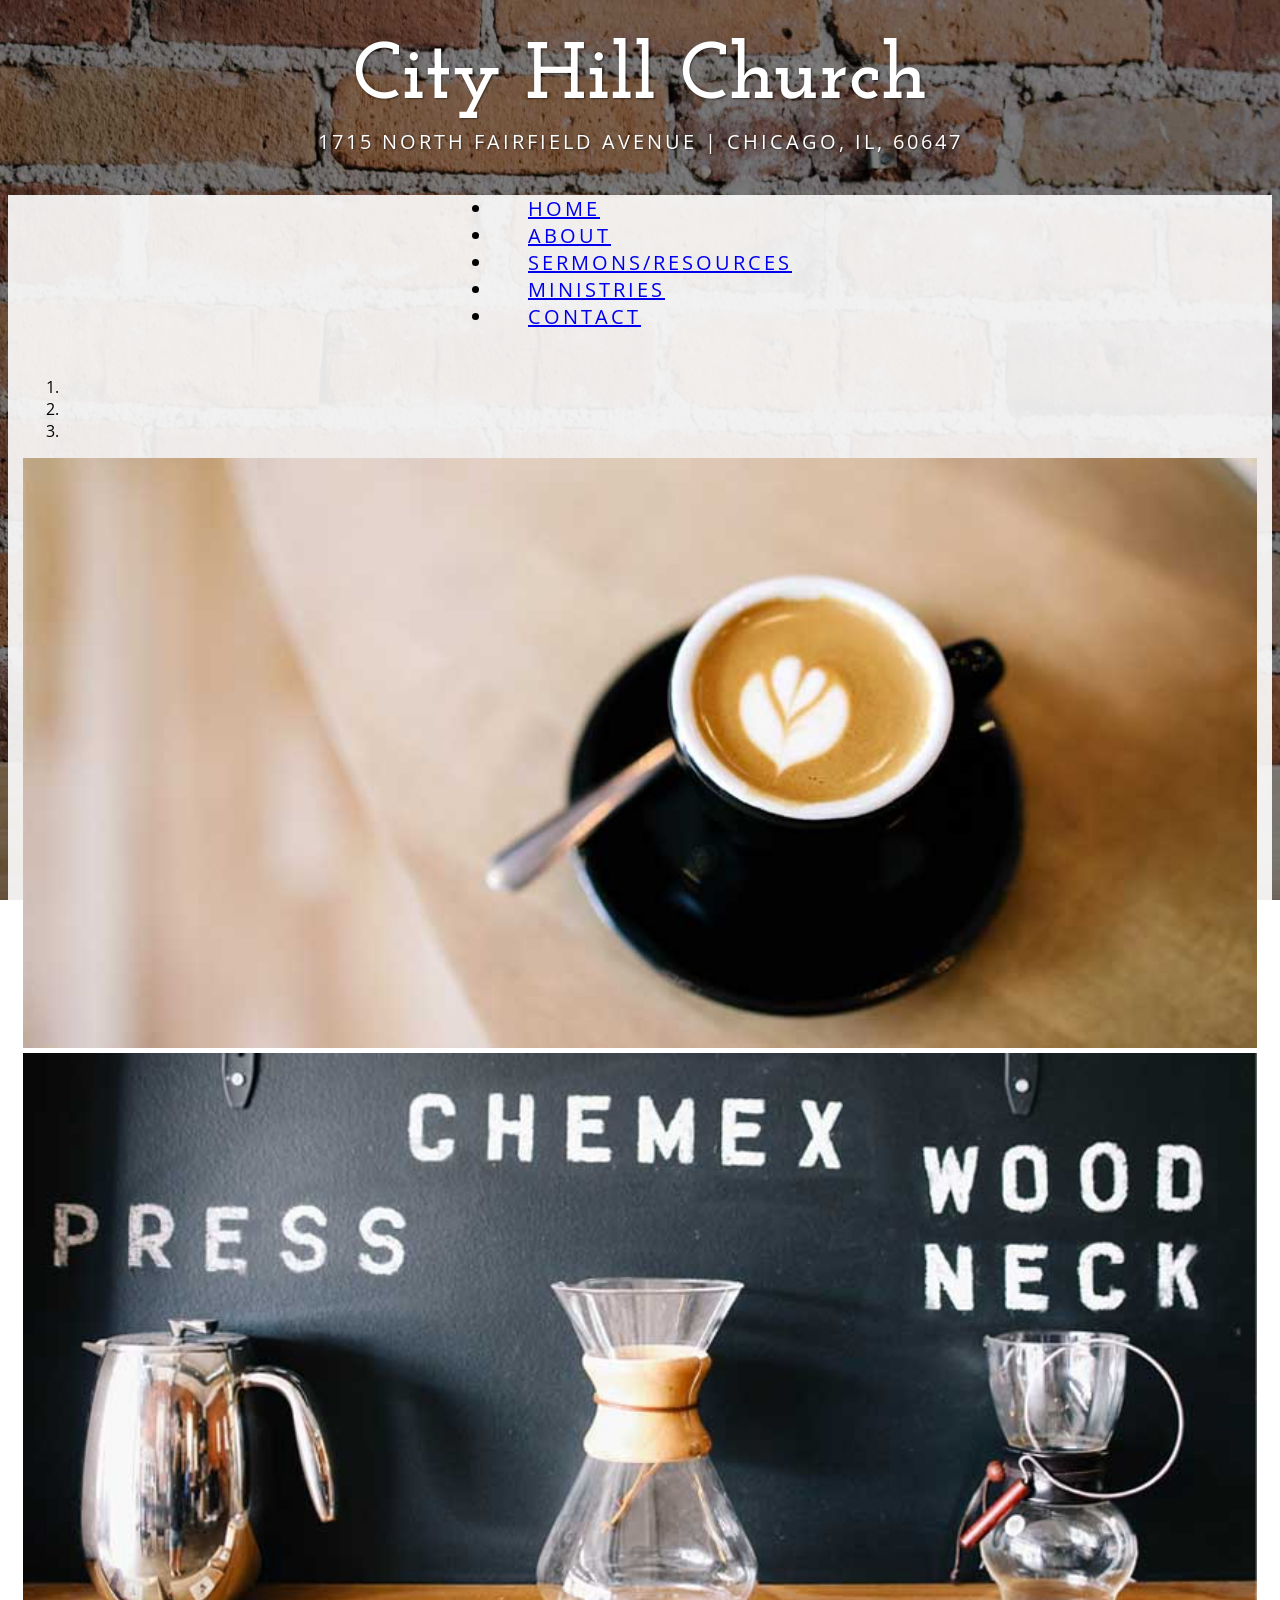
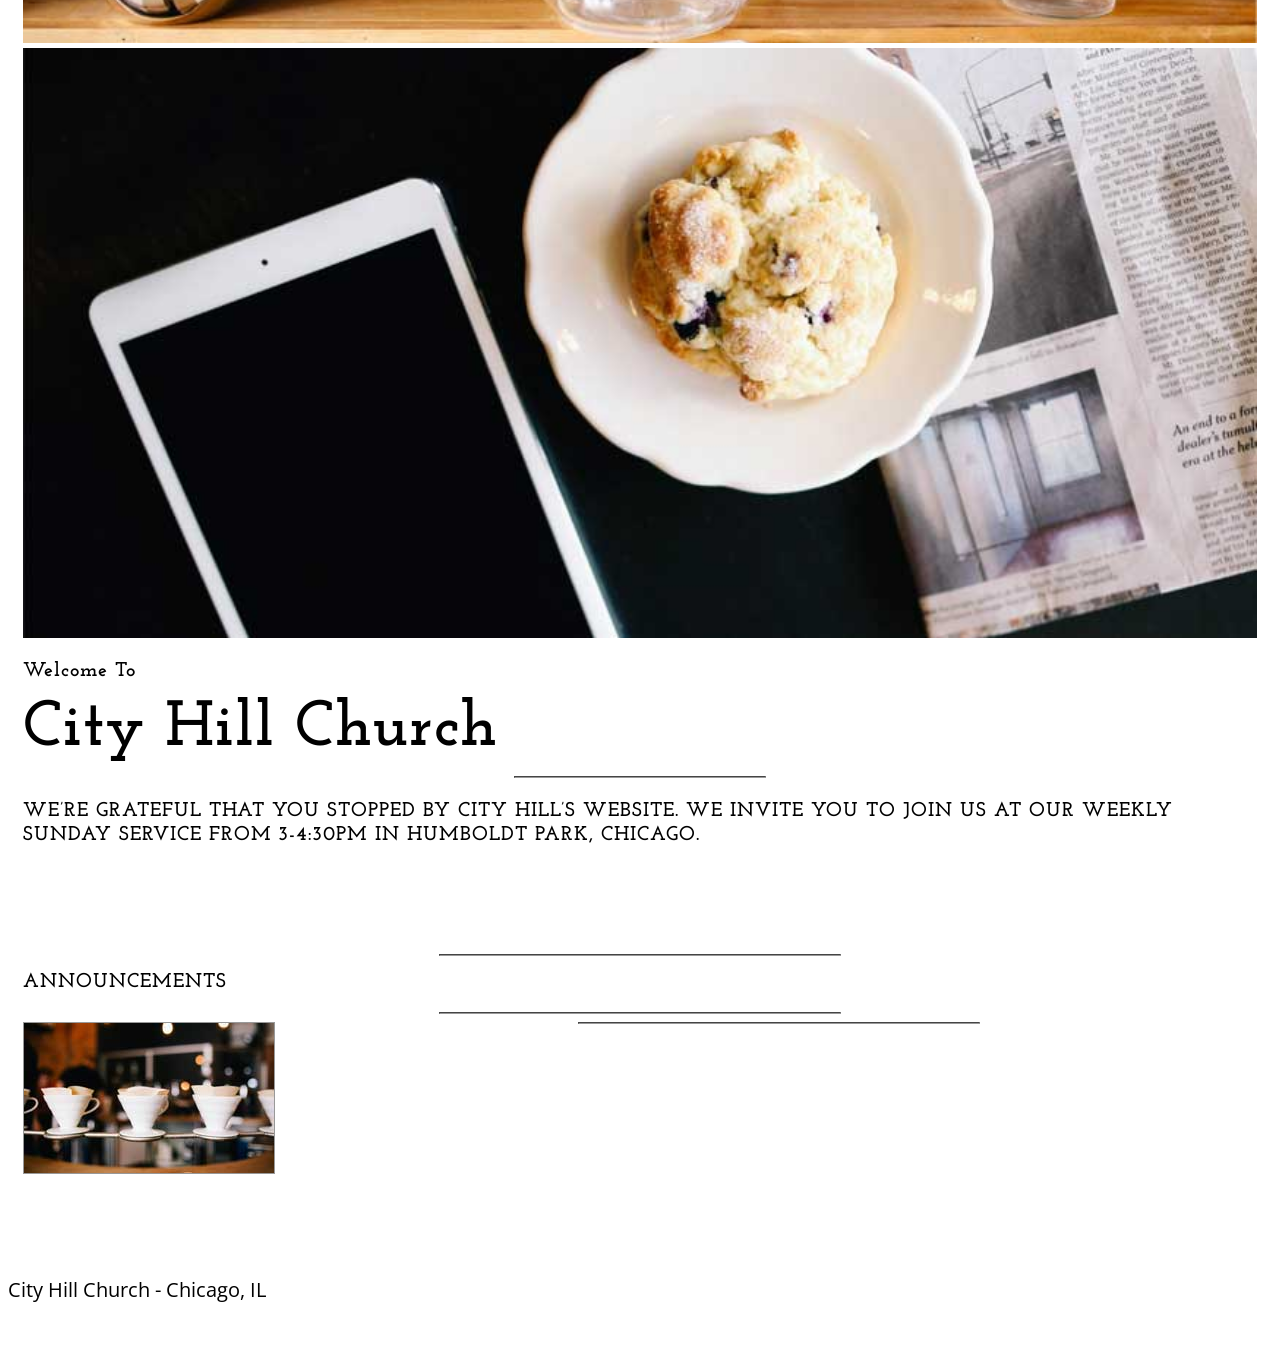
==== index.html @ 01199b3f "init commit to new ghpages" ====
<!DOCTYPE html>
<html lang="en">

<head>

    <meta charset="utf-8">
    <meta http-equiv="X-UA-Compatible" content="IE=edge">
    <meta name="viewport" content="width=device-width, initial-scale=1">
    <meta name="description" content="">
    <meta name="author" content="">

    <title>Home - City Hill Church</title>

    <!-- Bootstrap Core CSS -->
    <link href="css/bootstrap.min.css" rel="stylesheet">

    <!-- Custom CSS -->
    <link href="css/business-casual.css" rel="stylesheet">

    <!-- Fonts -->
    <link href="http://fonts.googleapis.com/css?family=Open+Sans:300italic,400italic,600italic,700italic,800italic,400,300,600,700,800" rel="stylesheet" type="text/css">
    <link href="http://fonts.googleapis.com/css?family=Josefin+Slab:100,300,400,600,700,100italic,300italic,400italic,600italic,700italic" rel="stylesheet" type="text/css">

    <!-- HTML5 Shim and Respond.js IE8 support of HTML5 elements and media queries -->
    <!-- WARNING: Respond.js doesn't work if you view the page via file:// -->
    <!--[if lt IE 9]>
        <script src="https://oss.maxcdn.com/libs/html5shiv/3.7.0/html5shiv.js"></script>
        <script src="https://oss.maxcdn.com/libs/respond.js/1.4.2/respond.min.js"></script>
    <![endif]-->

</head>

<body>

    <div class="brand">City Hill Church</div>
    <div class="address-bar">1715 North Fairfield Avenue | Chicago, IL, 60647</div>

    <!-- Navigation -->
    <nav class="navbar navbar-default" role="navigation">
        <div class="container">
            <!-- Brand and toggle get grouped for better mobile display -->
            <div class="navbar-header">
                <button type="button" class="navbar-toggle" data-toggle="collapse" data-target="#bs-example-navbar-collapse-1">
                    <span class="sr-only">Toggle navigation</span>
                    <span class="icon-bar"></span>
                    <span class="icon-bar"></span>
                    <span class="icon-bar"></span>
                </button>
                <!-- navbar-brand is hidden on larger screens, but visible when the menu is collapsed -->
                <a class="navbar-brand" href="index.html">City Hill Church</a>
            </div>
            <!-- Collect the nav links, forms, and other content for toggling -->
            <div class="collapse navbar-collapse" id="bs-example-navbar-collapse-1">
                <ul class="nav navbar-nav">
                    <li>
                        <a href="index.html">Home</a>
                    </li>
                    <li>
                        <a href="about.html">About</a>
                    </li>
                    <li>
                        <a href="/sermonsresources/index.html">Sermons/Resources</a>
                    </li>
                    <li>
                        <a href="ministries.html">Ministries</a>
                    </li>
                    <li>
                        <a href="contact.html">Contact</a>
                    </li>
                </ul>
            </div>
            <!-- /.navbar-collapse -->
        </div>
        <!-- /.container -->
    </nav>

    <div class="container">

        <div class="row">
            <div class="box">
                <div class="col-lg-12 text-center">
                    <div id="carousel-example-generic" class="carousel slide">
                        <!-- Indicators -->
                        <ol class="carousel-indicators hidden-xs">
                            <li data-target="#carousel-example-generic" data-slide-to="0" class="active"></li>
                            <li data-target="#carousel-example-generic" data-slide-to="1"></li>
                            <li data-target="#carousel-example-generic" data-slide-to="2"></li>
                        </ol>

                        <!-- Wrapper for slides -->
                        <div class="carousel-inner">
                            <div class="item active">
                                <img class="img-responsive img-full" src="img/slide-1.jpg" alt="">
                            </div>
                            <div class="item">
                                <img class="img-responsive img-full" src="img/slide-2.jpg" alt="">
                            </div>
                            <div class="item">
                                <img class="img-responsive img-full" src="img/slide-3.jpg" alt="">
                            </div>
                        </div>

                        <!-- Controls -->
                        <a class="left carousel-control" href="#carousel-example-generic" data-slide="prev">
                            <span class="icon-prev"></span>
                        </a>
                        <a class="right carousel-control" href="#carousel-example-generic" data-slide="next">
                            <span class="icon-next"></span>
                        </a>
                    </div>
                    <h2 class="brand-before">
                        <small>Welcome to</small>
                    </h2>
                    <h1 class="brand-name">City Hill Church</h1>
                    <hr class="tagline-divider">
                    <h2>
                        <small>
                            <strong>We’re grateful that you stopped by City Hill’s website. We invite you to join us at our weekly Sunday Service from 3-4:30pm in Humboldt Park, Chicago.</strong>
                        </small>
                    </h2>
                </div>
            </div>
        </div>

        <div class="row">
            <div class="box">
                <div class="col-lg-12">
                    <hr>
                        <h2 class="intro-text text-center">
                            <strong>Announcements</strong>
                        </h2>
                        <h3 class="intro-text text-center">
                        </h3>
                    <hr>
                    <img class="img-responsive img-border img-left" src="img/intro-pic.jpg" alt="">
                    <hr class="visible-xs">
                </div>
            </div>
        </div>
    </div>
    <!-- /.container -->

    <footer>
        <div class="container">
            <div class="row">
                <div class="col-lg-12 text-center">
                    <p>City Hill Church - Chicago, IL</p>
                </div>
            </div>
        </div>
    </footer>

    <!-- jQuery -->
    <script src="js/jquery.js"></script>

    <!-- Bootstrap Core JavaScript -->
    <script src="js/bootstrap.min.js"></script>

    <!-- Script to Activate the Carousel -->
    <script>
    $('.carousel').carousel({
        interval: 5000 //changes the speed
    })
    </script>

</body>

</html>
---- css/business-casual.css ----
/*!
 * Start Bootstrap - Business Casual Bootstrap Theme (http://startbootstrap.com)
 * Code licensed under the Apache License v2.0.
 * For details, see http://www.apache.org/licenses/LICENSE-2.0.
 */

body {
    font-family: "Open Sans","Helvetica Neue",Helvetica,Arial,sans-serif;
    background: url('../img/bg.jpg') no-repeat center center fixed;
    -webkit-background-size: cover;
    -moz-background-size: cover;
    background-size: cover;
    -o-background-size: cover;
}

h1,
h2,
h3,
h4,
h5,
h6 {
    text-transform: uppercase;
    font-family: "Josefin Slab","Helvetica Neue",Helvetica,Arial,sans-serif;
    font-weight: 700;
    letter-spacing: 1px;
}

p {
    font-size: 1.25em;
    line-height: 1.6;
    color: #000;
}

hr {
    max-width: 400px;
    border-color: #999999;
}

.brand,
.address-bar {
    display: none;
}

.navbar-brand {
    text-transform: uppercase;
    font-weight: 900;
    letter-spacing: 2px;
}

.navbar-nav {
    text-transform: uppercase;
    font-weight: 400;
    letter-spacing: 3px;
}

.img-full {
    min-width: 100%;
}

.brand-before,
.brand-name {
    text-transform: capitalize;
}

.brand-before {
    margin: 15px 0;
}

.brand-name {
    margin: 0;
    font-size: 4em;
}

.tagline-divider {
    margin: 15px auto 3px;
    max-width: 250px;
    border-color: #999999;
}

.box {
    margin-bottom: 20px;
    padding: 30px 15px;
    background: #fff;
    background: rgba(255,255,255,0.9);
}

.intro-text {
    text-transform: uppercase;
    font-size: 1.25em;
    font-weight: 400;
    letter-spacing: 1px;
}

.img-border {
    float: none;
    margin: 0 auto 0;
    border: #999999 solid 1px;
}

.img-left {
    float: none;
    margin: 0 auto 0;
}

footer {
    background: #fff;
    background: rgba(255,255,255,0.9);
}

footer p {
    margin: 0;
    padding: 50px 0;
}

@media screen and (min-width:1200px) {
    .brand {
        display: inherit;
        margin: 0;
        padding: 30px 0 10px;
        text-align: center;
        text-shadow: 1px 1px 2px rgba(0,0,0,0.5);
        font-family: "Josefin Slab","Helvetica Neue",Helvetica,Arial,sans-serif;
        font-size: 5em;
        font-weight: 700;
        line-height: normal;
        color: #fff;
    }

    .top-divider {
        margin-top: 0;
    }

    .img-left {
        float: left;
        margin-right: 25px;
    }

    .address-bar {
        display: inherit;
        margin: 0;
        padding: 0 0 40px;
        text-align: center;
        text-shadow: 1px 1px 2px rgba(0,0,0,0.5);
        text-transform: uppercase;
        font-size: 1.25em;
        font-weight: 400;
        letter-spacing: 3px;
        color: #fff;
    }

    .navbar {
        border-radius: 0;
    }

    .navbar-header {
        display: none;
    }

    .navbar {
        min-height: 0;
    }

    .navbar-default {
        border: none;
        background: #fff;
        background: rgba(255,255,255,0.9);
    }

    .nav>li>a {
        padding: 35px;
    }

    .navbar-nav>li>a {
        line-height: normal;
    }

    .navbar-nav {
        display: table;
        float: none;
        margin: 0 auto;
        table-layout: fixed;
        font-size: 1.25em;
    }
}

@media screen and (min-width:1200px) {
    .box:after {
        content: '';
        display: table;
        clear: both;
    }
}
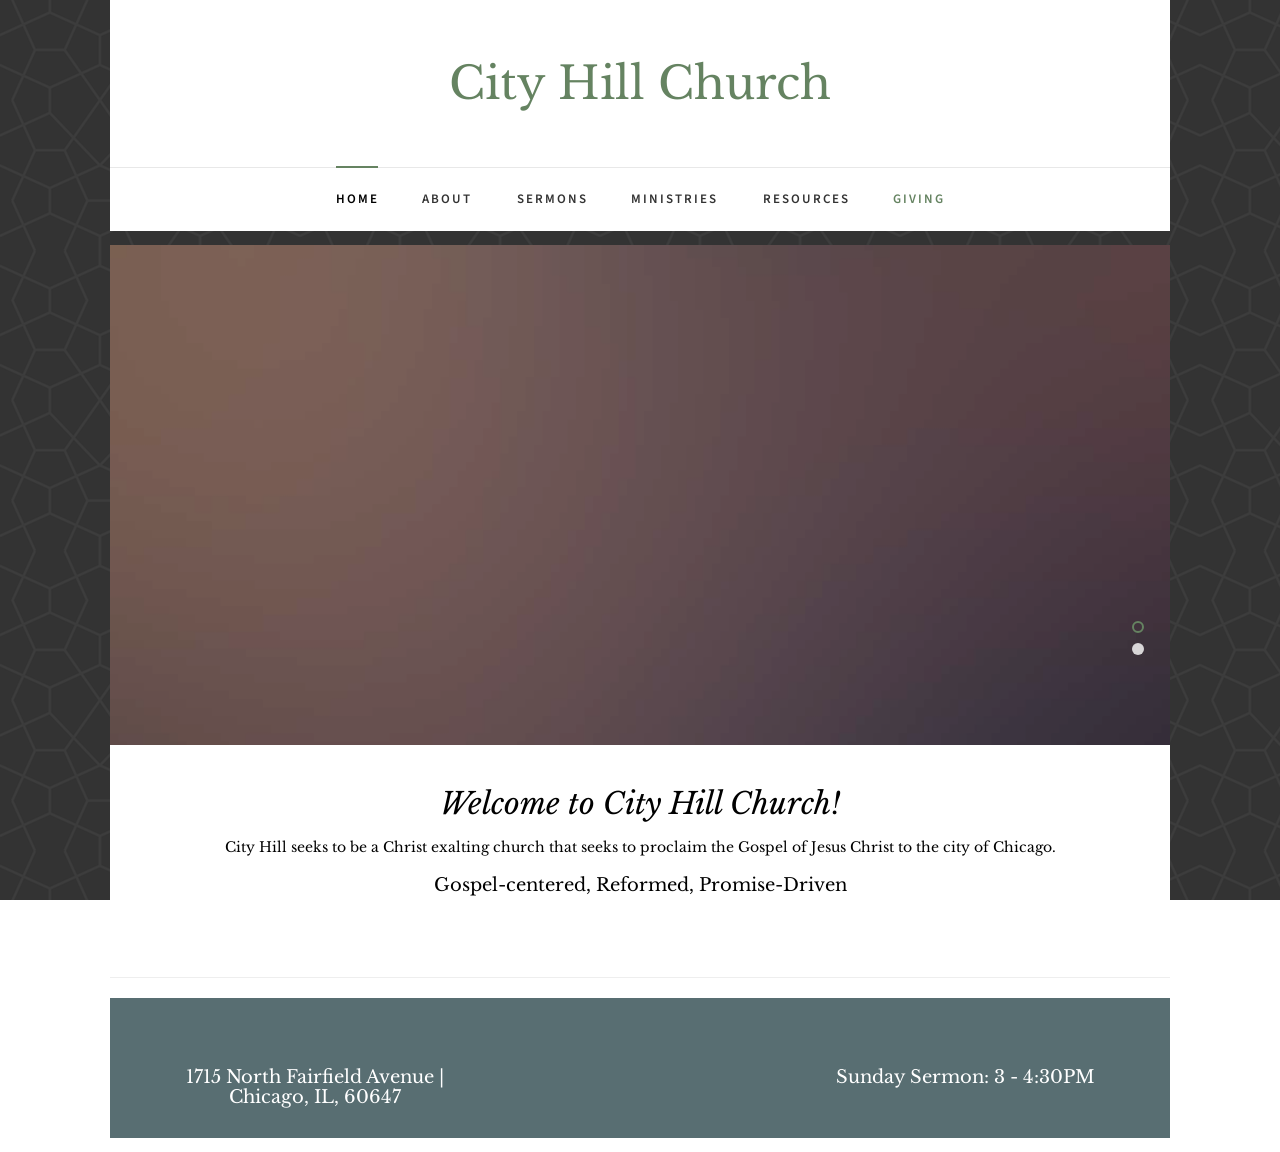
==== commit 310867d5: "init commit of new site" ====
--- a/index.html
+++ b/index.html
@@ -1,168 +1,193 @@
-<!DOCTYPE html>
-<html lang="en">
+<!DOCTYPE HTML>
+<html>
+	<head>
+	<meta charset="utf-8">
+	<meta http-equiv="X-UA-Compatible" content="IE=edge">
+	<title>Home - City Hill Church</title>
+	<meta name="viewport" content="width=device-width, initial-scale=1">
+	<meta name="description" content="Free HTML5 Website Template by freehtml5.co" />
+	<meta name="keywords" content="free website templates, free html5, free template, free bootstrap, free website template, html5, css3, mobile first, responsive" />
+	<meta name="author" content="freehtml5.co" />
 
-<head>
+  	<!-- Facebook and Twitter integration -->
+	<meta property="og:title" content=""/>
+	<meta property="og:image" content=""/>
+	<meta property="og:url" content=""/>
+	<meta property="og:site_name" content=""/>
+	<meta property="og:description" content=""/>
+	<meta name="twitter:title" content="" />
+	<meta name="twitter:image" content="" />
+	<meta name="twitter:url" content="" />
+	<meta name="twitter:card" content="" />
 
-    <meta charset="utf-8">
-    <meta http-equiv="X-UA-Compatible" content="IE=edge">
-    <meta name="viewport" content="width=device-width, initial-scale=1">
-    <meta name="description" content="">
-    <meta name="author" content="">
+	<link href="https://fonts.googleapis.com/css?family=Source+Sans+Pro:400,600,700" rel="stylesheet">
+	<link href="https://fonts.googleapis.com/css?family=Libre+Baskerville:400,400i,700" rel="stylesheet">
+	
+	<!-- Animate.css -->
+	<link rel="stylesheet" href="css/animate.css">
+	<!-- Icomoon Icon Fonts-->
+	<link rel="stylesheet" href="css/icomoon.css">
+	<!-- Bootstrap  -->
+	<link rel="stylesheet" href="css/bootstrap.css">
 
-    <title>Home - City Hill Church</title>
+	<!-- Magnific Popup -->
+	<link rel="stylesheet" href="css/magnific-popup.css">
 
-    <!-- Bootstrap Core CSS -->
-    <link href="css/bootstrap.min.css" rel="stylesheet">
+	<!-- Flexslider  -->
+	<link rel="stylesheet" href="css/flexslider.css">
 
-    <!-- Custom CSS -->
-    <link href="css/business-casual.css" rel="stylesheet">
+	<!-- Owl Carousel  -->
+	<link rel="stylesheet" href="css/owl.carousel.min.css">
+	<link rel="stylesheet" href="css/owl.theme.default.min.css">
 
-    <!-- Fonts -->
-    <link href="http://fonts.googleapis.com/css?family=Open+Sans:300italic,400italic,600italic,700italic,800italic,400,300,600,700,800" rel="stylesheet" type="text/css">
-    <link href="http://fonts.googleapis.com/css?family=Josefin+Slab:100,300,400,600,700,100italic,300italic,400italic,600italic,700italic" rel="stylesheet" type="text/css">
+	<!-- Theme style  -->
+	<link rel="stylesheet" href="css/style.css">
 
-    <!-- HTML5 Shim and Respond.js IE8 support of HTML5 elements and media queries -->
-    <!-- WARNING: Respond.js doesn't work if you view the page via file:// -->
-    <!--[if lt IE 9]>
-        <script src="https://oss.maxcdn.com/libs/html5shiv/3.7.0/html5shiv.js"></script>
-        <script src="https://oss.maxcdn.com/libs/respond.js/1.4.2/respond.min.js"></script>
-    <![endif]-->
+	<!-- Modernizr JS -->
+	<script src="js/modernizr-2.6.2.min.js"></script>
+	<!-- FOR IE9 below -->
+	<!--[if lt IE 9]>
+	<script src="js/respond.min.js"></script>
+	<![endif]-->
 
-</head>
+	</head>
+	<body>
+		
+	<div class="fh5co-loader"></div>
+	
+	<div id="page">
+	<nav class="fh5co-nav" role="navigation">
+		<div class="container-wrap">
+			<div class="top-menu">
+				<div class="row">
+					<div class="col-md-12 col-offset-0 text-center">
+						<div id="fh5co-logo"><a href="index.html">City Hill Church</a></div>
+					</div>
+					<div class="col-md-12 col-md-offset-0 text-center menu-1">
+						<ul>
+							<li class="active"><a href="index.html">Home</a></li>
+							<li class="has-dropdown">
+								<a href="about.html">About</a>
+								<ul class="dropdown">
+									<li><a href="about.html">About</a></li>
+									<li><a href="mission_distinctives.html">Mission/Distinctives</a></li>
+									<li><a href="leadership.html">Leadership</a></li>
+									<li><a href="core_beliefs.html">Core Beliefs</a></li>
+								</ul>
+							</li>
+							<li><a href="sermons.html">Sermons</a></li>
+							<li class="has-dropdown">
+								<a href="ministries.html">Ministries</a>
+								<ul class="dropdown">
+									<li><a href="ministries.html">Ministries</a></li>
+									<li><a href="life_group.html">Life Group</a></li>
+									<li><a href="outreach.html">Outreach</a></li>
+									<li><a href="womens_ministry.html">Women's Ministry</a></li>
+									<li><a href="leadership_development.html">Leadership Development</a></li>
+								</ul>
+							</li>
+							<li><a href="resources.html">Resources</a></li>
+							<li><a href="giving.html" class="donate">Giving</a></li>
+						</ul>
+					</div>
+				</div>
+			</div>
+		</div>
+	</nav>
+	<div class="container-wrap">
+		<aside id="fh5co-hero">
+			<div class="flexslider">
+				<ul class="slides">
+					<li style="background-image: url(images/img_bg_1.jpg);">
+						<div class="overlay"></div>
+						<div class="container-fluid">
+							<div class="row">
+								<div class="col-md-6 col-md-offset-3 text-center">
+									<div class="slider-text">
+										<div class="slider-text-inner">
+											<h1></h1>
+										</div>
+									</div>
+								</div>
+							</div>
+						</div>
+					</li>
+					<li style="background-image: url(images/img_bg_2.jpg);">
+						<div class="overlay"></div>
+						<div class="container-fluid">
+							<div class="row">
+								<div class="col-md-6 col-md-offset-3 text-center">
+									<div class="slider-text">
+										<div class="slider-text-inner">
+											<h1></h1>
+										</div>
+									</div>
+								</div>
+							</div>
+						</div>
+					</li>
+			  	</ul>
+		  	</div>
+		</aside>
+		<div id="fh5co-intro">
+			<div class="row animate-box">
+				<div class="col-md-12 col-md-offset-0 text-center">
+					<h2>Welcome to City Hill Church!</h2>
+					<span><h5>City Hill seeks to be a Christ exalting church that seeks to proclaim the Gospel of Jesus Christ to the city of Chicago.</h5></span>
+					<h4>Gospel-centered, Reformed, Promise-Driven</h4>
+				</div>
+			</div>
+		</div>
+		<hr>
 
-<body>
+	<div class="container-wrap">
+		<footer id="fh5co-footer" role="contentinfo">
+			<div class="col-md-4 text-center">
+				<h3>1715 North Fairfield Avenue | Chicago, IL, 60647</h3>
+			</div>
+			<div class="col-md-4 text-center">
+				<!-- <h2><a href="#">City Hill Church</a></h2> -->
+			</div>
+			<div class="col-md-4 text-center">
+				<h3>Sunday Sermon: 3 - 4:30PM</h3>
+			</div>
+			<!-- <div class="col-md-4 text-center">
+				<p>
+					<ul class="fh5co-social-icons">
+						<li><a href="#"><i class="icon-twitter2"></i></a></li>
+						<li><a href="#"><i class="icon-facebook2"></i></a></li>
+						<li><a href="#"><i class="icon-dribbble2"></i></a></li>
+					</ul>
+				</p>
+			</div> -->
+		</footer>
+	</div><!-- END container-wrap -->
+	</div>
 
-    <div class="brand">City Hill Church</div>
-    <div class="address-bar">1715 North Fairfield Avenue | Chicago, IL, 60647</div>
+	<div class="gototop js-top">
+		<a href="#" class="js-gotop"><i class="icon-arrow-up2"></i></a>
+	</div>
+	
+	<!-- jQuery -->
+	<script src="js/jquery.min.js"></script>
+	<!-- jQuery Easing -->
+	<script src="js/jquery.easing.1.3.js"></script>
+	<!-- Bootstrap -->
+	<script src="js/bootstrap.min.js"></script>
+	<!-- Waypoints -->
+	<script src="js/jquery.waypoints.min.js"></script>
+	<!-- Flexslider -->
+	<script src="js/jquery.flexslider-min.js"></script>
+	<!-- Carousel -->
+	<script src="js/owl.carousel.min.js"></script>
+	<!-- Magnific Popup -->
+	<script src="js/jquery.magnific-popup.min.js"></script>
+	<script src="js/magnific-popup-options.js"></script>
+	<!-- Counters -->
+	<script src="js/jquery.countTo.js"></script>
+	<!-- Main -->
+	<script src="js/main.js"></script>
 
-    <!-- Navigation -->
-    <nav class="navbar navbar-default" role="navigation">
-        <div class="container">
-            <!-- Brand and toggle get grouped for better mobile display -->
-            <div class="navbar-header">
-                <button type="button" class="navbar-toggle" data-toggle="collapse" data-target="#bs-example-navbar-collapse-1">
-                    <span class="sr-only">Toggle navigation</span>
-                    <span class="icon-bar"></span>
-                    <span class="icon-bar"></span>
-                    <span class="icon-bar"></span>
-                </button>
-                <!-- navbar-brand is hidden on larger screens, but visible when the menu is collapsed -->
-                <a class="navbar-brand" href="index.html">City Hill Church</a>
-            </div>
-            <!-- Collect the nav links, forms, and other content for toggling -->
-            <div class="collapse navbar-collapse" id="bs-example-navbar-collapse-1">
-                <ul class="nav navbar-nav">
-                    <li>
-                        <a href="index.html">Home</a>
-                    </li>
-                    <li>
-                        <a href="about.html">About</a>
-                    </li>
-                    <li>
-                        <a href="/sermonsresources/index.html">Sermons/Resources</a>
-                    </li>
-                    <li>
-                        <a href="ministries.html">Ministries</a>
-                    </li>
-                    <li>
-                        <a href="contact.html">Contact</a>
-                    </li>
-                </ul>
-            </div>
-            <!-- /.navbar-collapse -->
-        </div>
-        <!-- /.container -->
-    </nav>
+	</body>
+</html>
 
-    <div class="container">
-
-        <div class="row">
-            <div class="box">
-                <div class="col-lg-12 text-center">
-                    <div id="carousel-example-generic" class="carousel slide">
-                        <!-- Indicators -->
-                        <ol class="carousel-indicators hidden-xs">
-                            <li data-target="#carousel-example-generic" data-slide-to="0" class="active"></li>
-                            <li data-target="#carousel-example-generic" data-slide-to="1"></li>
-                            <li data-target="#carousel-example-generic" data-slide-to="2"></li>
-                        </ol>
-
-                        <!-- Wrapper for slides -->
-                        <div class="carousel-inner">
-                            <div class="item active">
-                                <img class="img-responsive img-full" src="img/slide-1.jpg" alt="">
-                            </div>
-                            <div class="item">
-                                <img class="img-responsive img-full" src="img/slide-2.jpg" alt="">
-                            </div>
-                            <div class="item">
-                                <img class="img-responsive img-full" src="img/slide-3.jpg" alt="">
-                            </div>
-                        </div>
-
-                        <!-- Controls -->
-                        <a class="left carousel-control" href="#carousel-example-generic" data-slide="prev">
-                            <span class="icon-prev"></span>
-                        </a>
-                        <a class="right carousel-control" href="#carousel-example-generic" data-slide="next">
-                            <span class="icon-next"></span>
-                        </a>
-                    </div>
-                    <h2 class="brand-before">
-                        <small>Welcome to</small>
-                    </h2>
-                    <h1 class="brand-name">City Hill Church</h1>
-                    <hr class="tagline-divider">
-                    <h2>
-                        <small>
-                            <strong>We’re grateful that you stopped by City Hill’s website. We invite you to join us at our weekly Sunday Service from 3-4:30pm in Humboldt Park, Chicago.</strong>
-                        </small>
-                    </h2>
-                </div>
-            </div>
-        </div>
-
-        <div class="row">
-            <div class="box">
-                <div class="col-lg-12">
-                    <hr>
-                        <h2 class="intro-text text-center">
-                            <strong>Announcements</strong>
-                        </h2>
-                        <h3 class="intro-text text-center">
-                        </h3>
-                    <hr>
-                    <img class="img-responsive img-border img-left" src="img/intro-pic.jpg" alt="">
-                    <hr class="visible-xs">
-                </div>
-            </div>
-        </div>
-    </div>
-    <!-- /.container -->
-
-    <footer>
-        <div class="container">
-            <div class="row">
-                <div class="col-lg-12 text-center">
-                    <p>City Hill Church - Chicago, IL</p>
-                </div>
-            </div>
-        </div>
-    </footer>
-
-    <!-- jQuery -->
-    <script src="js/jquery.js"></script>
-
-    <!-- Bootstrap Core JavaScript -->
-    <script src="js/bootstrap.min.js"></script>
-
-    <!-- Script to Activate the Carousel -->
-    <script>
-    $('.carousel').carousel({
-        interval: 5000 //changes the speed
-    })
-    </script>
-
-</body>
-
-</html>
--- a/css/style.css
+++ b/css/style.css
@@ -0,0 +1,1345 @@
+@font-face {
+  font-family: 'icomoon';
+  src: url("../fonts/icomoon/icomoon.eot?srf3rx");
+  src: url("../fonts/icomoon/icomoon.eot?srf3rx#iefix") format("embedded-opentype"), url("../fonts/icomoon/icomoon.ttf?srf3rx") format("truetype"), url("../fonts/icomoon/icomoon.woff?srf3rx") format("woff"), url("../fonts/icomoon/icomoon.svg?srf3rx#icomoon") format("svg");
+  font-weight: normal;
+  font-style: normal;
+}
+/* =======================================================
+*
+* 	Template Style 
+*
+* ======================================================= */
+body {
+  font-family: "Source Sans Pro", sans-serif;
+  font-weight: normal;
+  font-size: 14px;
+  line-height: 1.7;
+  color: gray;
+  background: url(../images/body-bg.png) repeat fixed;
+}
+
+#page {
+  position: relative;
+  overflow-x: hidden;
+  width: 100%;
+  height: 100%;
+  -webkit-transition: 0.5s;
+  -o-transition: 0.5s;
+  transition: 0.5s;
+}
+.offcanvas #page {
+  overflow: hidden;
+  position: absolute;
+}
+.offcanvas #page:after {
+  -webkit-transition: 2s;
+  -o-transition: 2s;
+  transition: 2s;
+  position: absolute;
+  top: 0;
+  right: 0;
+  bottom: 0;
+  left: 0;
+  z-index: 101;
+  background: rgba(0, 0, 0, 0.7);
+  content: "";
+}
+
+a {
+  color: #658361;
+  -webkit-transition: 0.5s;
+  -o-transition: 0.5s;
+  transition: 0.5s;
+}
+a:hover, a:active, a:focus {
+  color: #658361;
+  outline: none;
+  text-decoration: none;
+}
+
+p {
+  margin-bottom: 20px;
+}
+
+h1, h2, h3, h4, h5, h6, figure {
+  color: #000;
+  font-family: "Libre Baskerville", serif;
+  font-weight: 400;
+  margin: 0 0 20px 0;
+  font-weight: normal;
+}
+
+::-webkit-selection {
+  color: #fff;
+  background: #658361;
+}
+
+::-moz-selection {
+  color: #fff;
+  background: #658361;
+}
+
+::selection {
+  color: #fff;
+  background: #658361;
+}
+
+.container-wrap {
+  max-width: 1060px;
+  margin: 0 auto;
+  margin-bottom: 1em;
+  background: #fff;
+}
+@media screen and (max-width: 768px) {
+  .container-wrap {
+    width: 100%;
+  }
+}
+
+.fh5co-nav {
+  margin: 0;
+}
+@media screen and (max-width: 768px) {
+  .fh5co-nav {
+    margin: 0;
+  }
+}
+.fh5co-nav .top-menu {
+  padding: 0 0;
+}
+@media screen and (max-width: 768px) {
+  .fh5co-nav .top-menu {
+    padding: 28px 1em;
+  }
+}
+.fh5co-nav #fh5co-logo {
+  font-size: 45px;
+  margin: 0;
+  padding: 1em 0;
+  font-family: "Libre Baskerville", serif;
+  display: block;
+  border-bottom: 1px solid rgba(0, 0, 0, 0.09);
+}
+@media screen and (max-width: 768px) {
+  .fh5co-nav #fh5co-logo {
+    border-bottom: none;
+    padding: .1em 0;
+  }
+}
+.fh5co-nav #fh5co-logo a {
+  color: #658361;
+}
+.fh5co-nav a {
+  padding: 5px 10px;
+  color: #000;
+}
+@media screen and (max-width: 768px) {
+  .fh5co-nav .menu-1 {
+    display: none;
+  }
+}
+.fh5co-nav ul {
+  padding: 20px 0;
+  margin: 0;
+}
+.fh5co-nav ul li {
+  font-family: "Source Sans Pro", sans-serif;
+  padding: 0;
+  margin: 0;
+  list-style: none;
+  display: inline;
+  text-transform: uppercase;
+  letter-spacing: 2px;
+  font-weight: 600;
+}
+.fh5co-nav ul li a {
+  position: relative;
+  font-size: 13px;
+  padding: 30px 20px;
+  color: rgba(0, 0, 0, 0.8);
+  -webkit-transition: 0.5s;
+  -o-transition: 0.5s;
+  transition: 0.5s;
+}
+.fh5co-nav ul li a:after {
+  position: absolute;
+  top: 6px;
+  left: 0;
+  right: 0;
+  content: '';
+  width: 50%;
+  height: 2px;
+  background: #658361;
+  margin: 0 auto;
+  opacity: 0;
+  -webkit-transition: -webkit-transform 0.3s, opacity 0.3s;
+  transition: transform 0.3s, opacity 0.3s;
+  -webkit-transform: translate3d(0, 10px, 0);
+  transform: translate3d(0, 10px, 0);
+}
+.fh5co-nav ul li a:hover {
+  color: #000;
+}
+.fh5co-nav ul li a:hover:after {
+  opacity: 1;
+  -webkit-transform: translate3d(0, 0, 0);
+  transform: translate3d(0, 0, 0);
+}
+.fh5co-nav ul li a.donate {
+  color: #658361;
+}
+.fh5co-nav ul li.has-dropdown {
+  position: relative;
+}
+.fh5co-nav ul li.has-dropdown .dropdown {
+  width: 140px;
+  -webkit-box-shadow: 0px 14px 33px -9px rgba(0, 0, 0, 0.75);
+  -moz-box-shadow: 0px 14px 33px -9px rgba(0, 0, 0, 0.75);
+  box-shadow: 0px 14px 33px -9px rgba(0, 0, 0, 0.75);
+  z-index: 1002;
+  visibility: hidden;
+  opacity: 0;
+  position: absolute;
+  top: 40px;
+  left: 0;
+  text-align: left;
+  background: #000;
+  padding: 20px;
+  -webkit-border-radius: 4px;
+  -moz-border-radius: 4px;
+  -ms-border-radius: 4px;
+  border-radius: 4px;
+  -webkit-transition: 0s;
+  -o-transition: 0s;
+  transition: 0s;
+}
+.fh5co-nav ul li.has-dropdown .dropdown:before {
+  bottom: 100%;
+  left: 40px;
+  border: solid transparent;
+  content: " ";
+  height: 0;
+  width: 0;
+  position: absolute;
+  pointer-events: none;
+  border-bottom-color: #000;
+  border-width: 8px;
+  margin-left: -8px;
+}
+.fh5co-nav ul li.has-dropdown .dropdown li {
+  display: block;
+  margin-bottom: 7px;
+}
+.fh5co-nav ul li.has-dropdown .dropdown li:last-child {
+  margin-bottom: 0;
+}
+.fh5co-nav ul li.has-dropdown .dropdown li a {
+  padding: 2px 0;
+  display: block;
+  color: #999999;
+  line-height: 1.2;
+  text-transform: none;
+  font-size: 13px;
+  letter-spacing: 0;
+}
+.fh5co-nav ul li.has-dropdown .dropdown li a:hover {
+  color: #fff;
+}
+.fh5co-nav ul li.has-dropdown .dropdown li a:after {
+  display: none !important;
+}
+.fh5co-nav ul li.has-dropdown:hover a, .fh5co-nav ul li.has-dropdown:focus a {
+  color: #000;
+}
+.fh5co-nav ul li.btn-cta a {
+  padding: 30px 0px !important;
+  color: #fff;
+}
+.fh5co-nav ul li.btn-cta a span {
+  background: #658361;
+  padding: 4px 10px;
+  display: -moz-inline-stack;
+  display: inline-block;
+  zoom: 1;
+  *display: inline;
+  -webkit-transition: 0.3s;
+  -o-transition: 0.3s;
+  transition: 0.3s;
+  -webkit-border-radius: 100px;
+  -moz-border-radius: 100px;
+  -ms-border-radius: 100px;
+  border-radius: 100px;
+}
+.fh5co-nav ul li.btn-cta a:hover span {
+  -webkit-box-shadow: 0px 14px 20px -9px rgba(0, 0, 0, 0.75);
+  -moz-box-shadow: 0px 14px 20px -9px rgba(0, 0, 0, 0.75);
+  box-shadow: 0px 14px 20px -9px rgba(0, 0, 0, 0.75);
+}
+.fh5co-nav ul li.active > a {
+  color: #000 !important;
+  position: relative;
+}
+.fh5co-nav ul li.active > a:after {
+  opacity: 1;
+  -webkit-transform: translate3d(0, 0, 0);
+  transform: translate3d(0, 0, 0);
+}
+
+#fh5co-counter,
+.fh5co-bg {
+  background-size: cover;
+  background-position: top center;
+  background-repeat: no-repeat;
+  position: relative;
+}
+
+.fh5co-video {
+  overflow: hidden;
+}
+@media screen and (max-width: 992px) {
+  .fh5co-video {
+    height: 450px;
+  }
+}
+.fh5co-video a {
+  z-index: 1001;
+  position: absolute;
+  top: 50%;
+  left: 50%;
+  margin-top: -45px;
+  margin-left: -45px;
+  width: 90px;
+  height: 90px;
+  display: table;
+  text-align: center;
+  background: #fff;
+  -webkit-box-shadow: 0px 14px 30px -15px rgba(0, 0, 0, 0.75);
+  -moz-box-shadow: 0px 14px 30px -15px rgba(0, 0, 0, 0.75);
+  -ms-box-shadow: 0px 14px 30px -15px rgba(0, 0, 0, 0.75);
+  -o-box-shadow: 0px 14px 30px -15px rgba(0, 0, 0, 0.75);
+  box-shadow: 0px 14px 30px -15px rgba(0, 0, 0, 0.75);
+  -webkit-border-radius: 50%;
+  -moz-border-radius: 50%;
+  -ms-border-radius: 50%;
+  border-radius: 50%;
+}
+.fh5co-video a i {
+  text-align: center;
+  display: table-cell;
+  vertical-align: middle;
+  font-size: 40px;
+}
+.fh5co-video .overlay {
+  position: absolute;
+  top: 0;
+  left: 0;
+  right: 0;
+  bottom: 0;
+  background: rgba(0, 0, 0, 0.3);
+  -webkit-transition: 0.5s;
+  -o-transition: 0.5s;
+  transition: 0.5s;
+}
+.fh5co-video:hover .overlay {
+  background: rgba(0, 0, 0, 0.7);
+}
+.fh5co-video:hover a {
+  -webkit-transform: scale(1.1);
+  -moz-transform: scale(1.1);
+  -ms-transform: scale(1.1);
+  -o-transform: scale(1.1);
+  transform: scale(1.1);
+}
+
+#fh5co-hero {
+  height: 500px;
+  background: #fff url(../images/loader.gif) no-repeat center center;
+  width: 100%;
+  float: left;
+}
+#fh5co-hero .btn {
+  font-size: 24px;
+}
+#fh5co-hero .btn.btn-primary {
+  padding: 14px 30px !important;
+}
+#fh5co-hero .flexslider {
+  border: none;
+  z-index: 1;
+  margin-bottom: 0;
+}
+#fh5co-hero .flexslider .slides {
+  position: relative;
+  overflow: hidden;
+}
+#fh5co-hero .flexslider .slides .overlay {
+  position: absolute;
+  top: 0;
+  bottom: 0;
+  left: 0;
+  right: 0;
+  content: '';
+  background: rgba(0, 0, 0, 0.3);
+}
+#fh5co-hero .flexslider .slides li {
+  background-repeat: no-repeat;
+  background-size: cover;
+  background-position: bottom center;
+  height: 500px;
+  position: relative;
+}
+#fh5co-hero .flexslider .flex-control-nav {
+  bottom: 80px;
+  z-index: 1000;
+  right: 20px;
+  float: right;
+  width: auto;
+}
+#fh5co-hero .flexslider .flex-control-nav li {
+  display: block;
+  margin-bottom: 10px;
+}
+#fh5co-hero .flexslider .flex-control-nav li a {
+  background: rgba(255, 255, 255, 0.8);
+  box-shadow: none;
+  width: 12px;
+  height: 12px;
+  cursor: pointer;
+}
+#fh5co-hero .flexslider .flex-control-nav li a.flex-active {
+  cursor: pointer;
+  background: transparent;
+  border: 2px solid #658361;
+}
+#fh5co-hero .flexslider .flex-direction-nav {
+  display: none;
+}
+#fh5co-hero .flexslider .slider-text {
+  display: table;
+  opacity: 0;
+  height: 500px;
+  z-index: 9;
+  width: 100%;
+}
+#fh5co-hero .flexslider .slider-text > .slider-text-inner {
+  display: table-cell;
+  vertical-align: middle;
+  padding: 2em;
+}
+@media screen and (max-width: 768px) {
+  #fh5co-hero .flexslider .slider-text > .slider-text-inner {
+    text-align: center;
+  }
+}
+#fh5co-hero .flexslider .slider-text > .slider-text-inner h1, #fh5co-hero .flexslider .slider-text > .slider-text-inner h2 {
+  margin: 0;
+  padding: 0;
+  color: white;
+  font-family: "Libre Baskerville", serif;
+}
+#fh5co-hero .flexslider .slider-text > .slider-text-inner h1 {
+  margin-bottom: 20px;
+  font-size: 36px;
+  line-height: 1.3;
+  font-weight: 300;
+}
+@media screen and (max-width: 768px) {
+  #fh5co-hero .flexslider .slider-text > .slider-text-inner h1 {
+    font-size: 28px;
+  }
+}
+#fh5co-hero .flexslider .slider-text > .slider-text-inner h2 {
+  font-size: 18px;
+  line-height: 1.5;
+  margin-bottom: 30px;
+}
+#fh5co-hero .flexslider .slider-text > .slider-text-inner h2 a {
+  color: rgba(101, 131, 97, 0.8);
+  border-bottom: 1px solid rgba(101, 131, 97, 0.7);
+}
+#fh5co-hero .flexslider .slider-text > .slider-text-inner .heading-section {
+  font-size: 50px;
+}
+@media screen and (max-width: 768px) {
+  #fh5co-hero .flexslider .slider-text > .slider-text-inner .heading-section {
+    font-size: 30px;
+  }
+}
+#fh5co-hero .flexslider .slider-text > .slider-text-inner s
+.fh5co-lead {
+  font-size: 20px;
+  color: #fff;
+}
+#fh5co-hero .flexslider .slider-text > .slider-text-inner s
+.fh5co-lead .icon-heart {
+  color: #d9534f;
+}
+#fh5co-hero .flexslider .slider-text > .slider-text-inner .btn {
+  font-size: 12px;
+  text-transform: uppercase;
+  letter-spacing: 2px;
+  color: #fff;
+  padding: 20px 30px !important;
+  border: none;
+}
+#fh5co-hero .flexslider .slider-text > .slider-text-inner .btn.btn-learn {
+  background: #fff;
+  color: #000;
+}
+@media screen and (max-width: 768px) {
+  #fh5co-hero .flexslider .slider-text > .slider-text-inner .btn {
+    width: 100%;
+  }
+}
+
+.fh5co-light-grey {
+  background: #fafafa;
+}
+
+#fh5co-about,
+#fh5co-services,
+#fh5co-contact,
+#fh5co-sermon,
+#fh5co-bible-verse,
+#fh5co-news,
+#fh5co-events,
+#fh5co-counter,
+#fh5co-footer {
+  padding: 5em 3em;
+  clear: both;
+}
+@media screen and (max-width: 768px) {
+  #fh5co-about,
+  #fh5co-services,
+  #fh5co-contact,
+  #fh5co-sermon,
+  #fh5co-bible-verse,
+  #fh5co-news,
+  #fh5co-events,
+  #fh5co-counter,
+  #fh5co-footer {
+    padding: 3em 1em;
+  }
+}
+
+#fh5co-intro {
+  padding: 3em 3em;
+  clear: both;
+}
+#fh5co-intro h2 {
+  font-style: italic;
+}
+
+.dailyVerse {
+  font-family: "Libre Baskerville", serif;
+  font-style: italic;
+  color: rgba(0, 0, 0, 0.4);
+}
+
+.ministries-list {
+  margin: 0;
+  padding: 0;
+}
+.ministries-list li {
+  list-style: none;
+  margin-bottom: 5px;
+  color: rgba(0, 0, 0, 0.4);
+}
+.ministries-list li i {
+  padding-right: 10px;
+}
+
+.services, .news {
+  position: relative;
+  -webkit-transition: 0.3s;
+  -o-transition: 0.3s;
+  transition: 0.3s;
+}
+.services h3, .news h3 {
+  font-size: 18px;
+}
+.services h3 a, .news h3 a {
+  color: #000;
+}
+.services .img-holder, .news .img-holder {
+  width: 100%;
+  float: left;
+  margin-bottom: 30px;
+  overflow: hidden;
+  position: relative;
+  z-index: 1;
+}
+.services .img-holder img, .news .img-holder img {
+  max-width: 100%;
+  z-index: -1;
+  position: relative;
+  -webkit-transform: scale(1);
+  -moz-transform: scale(1);
+  -ms-transform: scale(1);
+  -o-transform: scale(1);
+  transform: scale(1);
+  -webkit-transition: all 600ms cubic-bezier(0.645, 0.045, 0.355, 1);
+  transition: all 600ms cubic-bezier(0.645, 0.045, 0.355, 1);
+}
+.services:hover .img-holder img, .news:hover .img-holder img {
+  -webkit-transform: scale(1.1);
+  -moz-transform: scale(1.1);
+  -ms-transform: scale(1.1);
+  -o-transform: scale(1.1);
+  transform: scale(1.1);
+}
+.services .desc .date, .news .desc .date {
+  display: block;
+  margin-bottom: 10px;
+}
+
+.news {
+  margin-bottom: 40px;
+}
+
+.sermon-entry {
+  margin-bottom: 40px;
+}
+.sermon-entry h3 {
+  font-size: 18px;
+  margin-bottom: 10px;
+}
+
+.sermon {
+  background-size: cover;
+  background-position: center center;
+  background-repeat: no-repeat;
+  position: relative;
+  height: 270px;
+  width: 100%;
+  display: table;
+  overflow: hidden;
+  margin-bottom: 20px;
+  z-index: 1;
+}
+@media screen and (max-width: 768px) {
+  .sermon {
+    height: 400px;
+  }
+}
+@media screen and (max-width: 480px) {
+  .sermon {
+    height: 270px;
+  }
+}
+.sermon:before {
+  position: absolute;
+  top: 0;
+  bottom: 0;
+  left: 0;
+  right: 0;
+  content: '';
+  background: rgba(0, 0, 0, 0.3);
+  z-index: -1;
+  opacity: 0;
+  -webkit-transition: 0.3s;
+  -o-transition: 0.3s;
+  transition: 0.3s;
+}
+.sermon .play {
+  display: table-cell;
+  vertical-align: middle;
+  height: 270px;
+  z-index: 9;
+  -webkit-transition: 0.3s;
+  -o-transition: 0.3s;
+  transition: 0.3s;
+}
+.sermon .play a {
+  width: 70px;
+  height: 70px;
+  display: table;
+  margin: 0 auto;
+  background: #fff;
+  -webkit-border-radius: 50%;
+  -moz-border-radius: 50%;
+  -ms-border-radius: 50%;
+  border-radius: 50%;
+  -webkit-box-shadow: 0px 4px 28px -16px rgba(0, 0, 0, 0.75);
+  -moz-box-shadow: 0px 4px 28px -16px rgba(0, 0, 0, 0.75);
+  box-shadow: 0px 4px 28px -16px rgba(0, 0, 0, 0.75);
+}
+.sermon .play a i {
+  display: table-cell;
+  vertical-align: middle;
+  height: 70px;
+  font-size: 20px;
+}
+.sermon:hover:before {
+  opacity: 1;
+}
+
+.events-entry {
+  margin-bottom: 50px;
+}
+.events-entry h3 {
+  font-size: 20px;
+}
+.events-entry h3 a {
+  color: #000;
+}
+.events-entry .date {
+  display: block;
+  margin-bottom: 10px;
+  font-family: "Libre Baskerville", serif;
+  font-style: italic;
+}
+
+#fh5co-bible-verse {
+  background: #658361;
+  position: relative;
+}
+#fh5co-bible-verse .bible-verse-slide {
+  text-align: center;
+  position: relative;
+  color: #fff !important;
+}
+#fh5co-bible-verse .bible-verse-slide blockquote {
+  border: none;
+  margin: 30px auto;
+  width: 60%;
+  position: relative;
+  padding: 0;
+  font-size: 20px;
+  font-family: "Libre Baskerville", serif;
+  font-style: italic;
+}
+@media screen and (max-width: 768px) {
+  #fh5co-bible-verse .bible-verse-slide blockquote {
+    width: 85%;
+  }
+}
+#fh5co-bible-verse .arrow-thumb {
+  position: absolute;
+  top: 40%;
+  display: block;
+  width: 100%;
+}
+#fh5co-bible-verse .arrow-thumb a {
+  font-size: 32px;
+  color: #dadada;
+}
+#fh5co-bible-verse .arrow-thumb a:hover, #fh5co-bible-verse .arrow-thumb a:focus, #fh5co-bible-verse .arrow-thumb a:active {
+  text-decoration: none;
+}
+#fh5co-bible-verse .owl-theme .owl-dots .owl-dot span {
+  background: rgba(255, 255, 255, 0.3) !important;
+}
+#fh5co-bible-verse .owl-theme .owl-dots .active span {
+  background: white !important;
+}
+
+.fh5co-counters {
+  padding: 3em 0;
+  background-size: cover;
+  background-attachment: fixed;
+  background-position: center center;
+}
+.fh5co-counters .counter-wrap {
+  border: 1px solid red !important;
+}
+.fh5co-counters .fh5co-counter {
+  font-size: 40px;
+  display: block;
+  color: black;
+  width: 100%;
+  font-weight: 400;
+  margin-bottom: .3em;
+  font-family: "Libre Baskerville", serif;
+}
+.fh5co-counters .fh5co-counter-label {
+  font-size: 12px;
+  margin-bottom: 2em;
+  display: block;
+  text-transform: uppercase;
+  letter-spacing: 1px;
+  font-family: "Source Sans Pro", sans-serif;
+  font-weight: 600;
+  color: gray;
+}
+
+.contact-info {
+  margin-bottom: 4em;
+  padding: 0;
+}
+.contact-info li {
+  list-style: none;
+  margin: 0 0 20px 0;
+  position: relative;
+  padding-left: 40px;
+  color: #000;
+}
+.contact-info li i {
+  position: absolute;
+  top: .3em;
+  left: 0;
+  font-size: 18px;
+  color: rgba(0, 0, 0, 0.3);
+}
+.contact-info li a {
+  color: #000;
+}
+
+.form-control {
+  -webkit-box-shadow: none;
+  -moz-box-shadow: none;
+  -ms-box-shadow: none;
+  -o-box-shadow: none;
+  box-shadow: none;
+  border: none;
+  font-size: 13px !important;
+  font-weight: 300;
+  -webkit-border-radius: 0px;
+  -moz-border-radius: 0px;
+  -ms-border-radius: 0px;
+  border-radius: 0px;
+}
+.form-control:focus, .form-control:active {
+  box-shadow: none;
+  border: 2px solid rgba(0, 0, 0, 0.8);
+}
+
+input[type="text"] {
+  height: 50px;
+}
+
+.form-group {
+  margin-bottom: 30px;
+}
+.form-group .btn-modify {
+  font-family: "Libre Baskerville", serif;
+  text-transform: uppercase;
+  letter-spacing: 1px;
+  font-weight: 700;
+  font-size: 13px;
+  padding: 10px 15px;
+}
+
+.fh5co-social-icons {
+  margin: 0;
+  padding: 0;
+}
+.fh5co-social-icons li {
+  margin: 0;
+  padding: 0;
+  list-style: none;
+  display: -moz-inline-stack;
+  display: inline-block;
+  zoom: 1;
+  *display: inline;
+}
+.fh5co-social-icons li a {
+  display: -moz-inline-stack;
+  display: inline-block;
+  zoom: 1;
+  *display: inline;
+  color: #658361;
+  padding-left: 10px;
+  padding-right: 10px;
+}
+.fh5co-social-icons li a i {
+  font-size: 20px;
+}
+
+.fh5co-heading {
+  margin-bottom: 5em;
+}
+.fh5co-heading h2 {
+  font-size: 30px;
+  margin-bottom: 20px;
+  line-height: auto;
+  font-family: "Libre Baskerville", serif;
+  color: #000;
+}
+.fh5co-heading span {
+  display: block;
+  margin-bottom: 10px;
+  text-transform: uppercase;
+  font-size: 12px;
+  letter-spacing: 2px;
+}
+
+#fh5co-footer {
+  margin-top: 20px !important;
+  background: #586E72;
+  color: rgba(255, 255, 255, 0.7) !important;
+}
+#fh5co-footer a {
+  color: white !important;
+}
+#fh5co-footer .fh5co-footer-links {
+  padding: 0;
+  margin: 0;
+}
+@media screen and (max-width: 768px) {
+  #fh5co-footer .fh5co-footer-links {
+    margin-bottom: 30px;
+  }
+}
+#fh5co-footer .fh5co-footer-links li {
+  padding: 0;
+  margin: 0 0 10px 0;
+  list-style: none;
+  display: block;
+}
+#fh5co-footer .fh5co-footer-links li a {
+  color: rgba(255, 255, 255, 0.5);
+  text-decoration: none;
+}
+#fh5co-footer .fh5co-footer-links li a:hover {
+  text-decoration: underline;
+}
+#fh5co-footer h2, #fh5co-footer h3 {
+  color: white !important;
+}
+#fh5co-footer h3 {
+  font-size: 18px;
+  line-height: auto;
+}
+#fh5co-footer h2 {
+  font-style: 28px;
+}
+#fh5co-footer p .fh5co-social-icons {
+  border: 1px solid red;
+  margin: 0 !important;
+}
+#fh5co-footer .copyright {
+  display: block;
+  margin-top: 3em;
+}
+#fh5co-footer .copyright .block {
+  display: block;
+}
+
+#fh5co-offcanvas {
+  position: absolute;
+  z-index: 1901;
+  width: 270px;
+  background: black;
+  top: 0;
+  right: 0;
+  top: 0;
+  bottom: 0;
+  padding: 75px 40px 40px 40px;
+  overflow-y: auto;
+  display: none;
+  -moz-transform: translateX(270px);
+  -webkit-transform: translateX(270px);
+  -ms-transform: translateX(270px);
+  -o-transform: translateX(270px);
+  transform: translateX(270px);
+  -webkit-transition: 0.5s;
+  -o-transition: 0.5s;
+  transition: 0.5s;
+}
+@media screen and (max-width: 768px) {
+  #fh5co-offcanvas {
+    display: block;
+  }
+}
+.offcanvas #fh5co-offcanvas {
+  -moz-transform: translateX(0px);
+  -webkit-transform: translateX(0px);
+  -ms-transform: translateX(0px);
+  -o-transform: translateX(0px);
+  transform: translateX(0px);
+}
+#fh5co-offcanvas a {
+  color: rgba(255, 255, 255, 0.5);
+}
+#fh5co-offcanvas a:hover {
+  color: rgba(255, 255, 255, 0.8);
+}
+#fh5co-offcanvas ul {
+  padding: 0;
+  margin: 0;
+}
+#fh5co-offcanvas ul li {
+  padding: 0;
+  margin: 0;
+  list-style: none;
+}
+#fh5co-offcanvas ul li > ul {
+  padding-left: 20px;
+  display: none;
+}
+#fh5co-offcanvas ul li.offcanvas-has-dropdown > a {
+  display: block;
+  position: relative;
+}
+#fh5co-offcanvas ul li.offcanvas-has-dropdown > a:after {
+  position: absolute;
+  right: 0px;
+  font-family: 'icomoon';
+  speak: none;
+  font-style: normal;
+  font-weight: normal;
+  font-variant: normal;
+  text-transform: none;
+  line-height: 1;
+  /* Better Font Rendering =========== */
+  -webkit-font-smoothing: antialiased;
+  -moz-osx-font-smoothing: grayscale;
+  content: "\e0c5";
+  font-size: 20px;
+  color: rgba(255, 255, 255, 0.2);
+  -webkit-transition: 0.5s;
+  -o-transition: 0.5s;
+  transition: 0.5s;
+}
+#fh5co-offcanvas ul li.offcanvas-has-dropdown.active a:after {
+  -webkit-transform: rotate(-180deg);
+  -moz-transform: rotate(-180deg);
+  -ms-transform: rotate(-180deg);
+  -o-transform: rotate(-180deg);
+  transform: rotate(-180deg);
+}
+
+.gototop {
+  position: fixed;
+  bottom: 20px;
+  right: 20px;
+  z-index: 999;
+  opacity: 0;
+  visibility: hidden;
+  -webkit-transition: 0.5s;
+  -o-transition: 0.5s;
+  transition: 0.5s;
+}
+.gototop.active {
+  opacity: 1;
+  visibility: visible;
+}
+.gototop a {
+  width: 50px;
+  height: 50px;
+  display: table;
+  background: rgba(0, 0, 0, 0.5);
+  color: #fff;
+  text-align: center;
+  -webkit-border-radius: 4px;
+  -moz-border-radius: 4px;
+  -ms-border-radius: 4px;
+  border-radius: 4px;
+}
+.gototop a i {
+  height: 50px;
+  display: table-cell;
+  vertical-align: middle;
+}
+.gototop a:hover, .gototop a:active, .gototop a:focus {
+  text-decoration: none;
+  outline: none;
+}
+
+.fh5co-nav-toggle {
+  width: 25px;
+  height: 25px;
+  cursor: pointer;
+  text-decoration: none;
+  top: 25px !important;
+}
+.fh5co-nav-toggle.active i::before, .fh5co-nav-toggle.active i::after {
+  background: #444;
+}
+.fh5co-nav-toggle:hover, .fh5co-nav-toggle:focus, .fh5co-nav-toggle:active {
+  outline: none;
+  border-bottom: none !important;
+}
+.fh5co-nav-toggle i {
+  position: relative;
+  display: inline-block;
+  width: 25px;
+  height: 2px;
+  color: #252525;
+  font: bold 14px/.4 Helvetica;
+  text-transform: uppercase;
+  text-indent: -55px;
+  background: #252525;
+  transition: all .2s ease-out;
+}
+.fh5co-nav-toggle i::before, .fh5co-nav-toggle i::after {
+  content: '';
+  width: 25px;
+  height: 2px;
+  background: #252525;
+  position: absolute;
+  left: 0;
+  transition: all .2s ease-out;
+}
+.fh5co-nav-toggle.fh5co-nav-white > i {
+  color: #fff;
+  background: #000;
+}
+.fh5co-nav-toggle.fh5co-nav-white > i::before, .fh5co-nav-toggle.fh5co-nav-white > i::after {
+  background: #000;
+}
+
+.fh5co-nav-toggle i::before {
+  top: -7px;
+}
+
+.fh5co-nav-toggle i::after {
+  bottom: -7px;
+}
+
+.fh5co-nav-toggle:hover i::before {
+  top: -10px;
+}
+
+.fh5co-nav-toggle:hover i::after {
+  bottom: -10px;
+}
+
+.fh5co-nav-toggle.active i {
+  background: transparent;
+}
+
+.fh5co-nav-toggle.active i::before {
+  top: 0;
+  -webkit-transform: rotateZ(45deg);
+  -moz-transform: rotateZ(45deg);
+  -ms-transform: rotateZ(45deg);
+  -o-transform: rotateZ(45deg);
+  transform: rotateZ(45deg);
+  background: #fff;
+}
+
+.fh5co-nav-toggle.active i::after {
+  bottom: 0;
+  -webkit-transform: rotateZ(-45deg);
+  -moz-transform: rotateZ(-45deg);
+  -ms-transform: rotateZ(-45deg);
+  -o-transform: rotateZ(-45deg);
+  transform: rotateZ(-45deg);
+  background: #fff;
+}
+
+.fh5co-nav-toggle {
+  position: absolute;
+  right: 0px;
+  top: 65px;
+  z-index: 21;
+  padding: 6px 0 0 0;
+  display: block;
+  margin: 0 auto;
+  display: none;
+  height: 44px;
+  width: 44px;
+  z-index: 2001;
+  border-bottom: none !important;
+}
+@media screen and (max-width: 768px) {
+  .fh5co-nav-toggle {
+    display: block;
+  }
+}
+
+.btn {
+  margin-right: 4px;
+  margin-bottom: 4px;
+  font-family: "Source Sans Pro", sans-serif;
+  font-size: 16px;
+  font-weight: 400;
+  -webkit-border-radius: 0px;
+  -moz-border-radius: 0px;
+  -ms-border-radius: 0px;
+  border-radius: 0px;
+  -webkit-transition: 0.5s;
+  -o-transition: 0.5s;
+  transition: 0.5s;
+  padding: 8px 20px;
+}
+.btn.btn-md {
+  padding: 8px 20px !important;
+}
+.btn.btn-lg {
+  padding: 18px 36px !important;
+}
+.btn:hover, .btn:active, .btn:focus {
+  box-shadow: none !important;
+  outline: none !important;
+}
+
+.btn-primary {
+  background: #658361;
+  color: #fff;
+  border: 2px solid #658361;
+}
+.btn-primary:hover, .btn-primary:focus, .btn-primary:active {
+  background: #70926c !important;
+  border-color: #70926c !important;
+}
+.btn-primary.btn-outline {
+  background: transparent;
+  color: #658361;
+  border: 2px solid #658361;
+}
+.btn-primary.btn-outline:hover, .btn-primary.btn-outline:focus, .btn-primary.btn-outline:active {
+  background: #658361;
+  color: #fff;
+}
+
+.btn-success {
+  background: #5cb85c;
+  color: #fff;
+  border: 2px solid #5cb85c;
+}
+.btn-success:hover, .btn-success:focus, .btn-success:active {
+  background: #4cae4c !important;
+  border-color: #4cae4c !important;
+}
+.btn-success.btn-outline {
+  background: transparent;
+  color: #5cb85c;
+  border: 2px solid #5cb85c;
+}
+.btn-success.btn-outline:hover, .btn-success.btn-outline:focus, .btn-success.btn-outline:active {
+  background: #5cb85c;
+  color: #fff;
+}
+
+.btn-info {
+  background: #5bc0de;
+  color: #fff;
+  border: 2px solid #5bc0de;
+}
+.btn-info:hover, .btn-info:focus, .btn-info:active {
+  background: #46b8da !important;
+  border-color: #46b8da !important;
+}
+.btn-info.btn-outline {
+  background: transparent;
+  color: #5bc0de;
+  border: 2px solid #5bc0de;
+}
+.btn-info.btn-outline:hover, .btn-info.btn-outline:focus, .btn-info.btn-outline:active {
+  background: #5bc0de;
+  color: #fff;
+}
+
+.btn-warning {
+  background: #f0ad4e;
+  color: #fff;
+  border: 2px solid #f0ad4e;
+}
+.btn-warning:hover, .btn-warning:focus, .btn-warning:active {
+  background: #eea236 !important;
+  border-color: #eea236 !important;
+}
+.btn-warning.btn-outline {
+  background: transparent;
+  color: #f0ad4e;
+  border: 2px solid #f0ad4e;
+}
+.btn-warning.btn-outline:hover, .btn-warning.btn-outline:focus, .btn-warning.btn-outline:active {
+  background: #f0ad4e;
+  color: #fff;
+}
+
+.btn-danger {
+  background: #d9534f;
+  color: #fff;
+  border: 2px solid #d9534f;
+}
+.btn-danger:hover, .btn-danger:focus, .btn-danger:active {
+  background: #d43f3a !important;
+  border-color: #d43f3a !important;
+}
+.btn-danger.btn-outline {
+  background: transparent;
+  color: #d9534f;
+  border: 2px solid #d9534f;
+}
+.btn-danger.btn-outline:hover, .btn-danger.btn-outline:focus, .btn-danger.btn-outline:active {
+  background: #d9534f;
+  color: #fff;
+}
+
+.btn-outline {
+  background: none;
+  border: 2px solid gray;
+  font-size: 16px;
+  -webkit-transition: 0.3s;
+  -o-transition: 0.3s;
+  transition: 0.3s;
+}
+.btn-outline:hover, .btn-outline:focus, .btn-outline:active {
+  box-shadow: none;
+}
+
+.btn.with-arrow {
+  position: relative;
+  -webkit-transition: 0.3s;
+  -o-transition: 0.3s;
+  transition: 0.3s;
+}
+.btn.with-arrow i {
+  visibility: hidden;
+  opacity: 0;
+  position: absolute;
+  right: 0px;
+  top: 50%;
+  margin-top: -8px;
+  -webkit-transition: 0.2s;
+  -o-transition: 0.2s;
+  transition: 0.2s;
+}
+.btn.with-arrow:hover {
+  padding-right: 50px;
+}
+.btn.with-arrow:hover i {
+  color: #fff;
+  right: 18px;
+  visibility: visible;
+  opacity: 1;
+}
+
+.form-control {
+  box-shadow: none;
+  background: transparent;
+  border: 2px solid rgba(0, 0, 0, 0.1);
+  height: 54px;
+  font-size: 18px;
+  font-weight: 300;
+}
+.form-control:active, .form-control:focus {
+  outline: none;
+  box-shadow: none;
+  border-color: #658361;
+}
+
+.row-pb-md {
+  padding-bottom: 4em !important;
+}
+
+.row-pb-sm {
+  padding-bottom: 2em !important;
+}
+
+.nopadding {
+  padding: 0 !important;
+  margin: 0 !important;
+}
+
+.fh5co-loader {
+  position: fixed;
+  left: 0px;
+  top: 0px;
+  width: 100%;
+  height: 100%;
+  z-index: 9999;
+  background: url(../images/loader.gif) center no-repeat #fff;
+}
+
+.js .animate-box {
+  opacity: 0;
+}
+
+/*# sourceMappingURL=style.css.map */
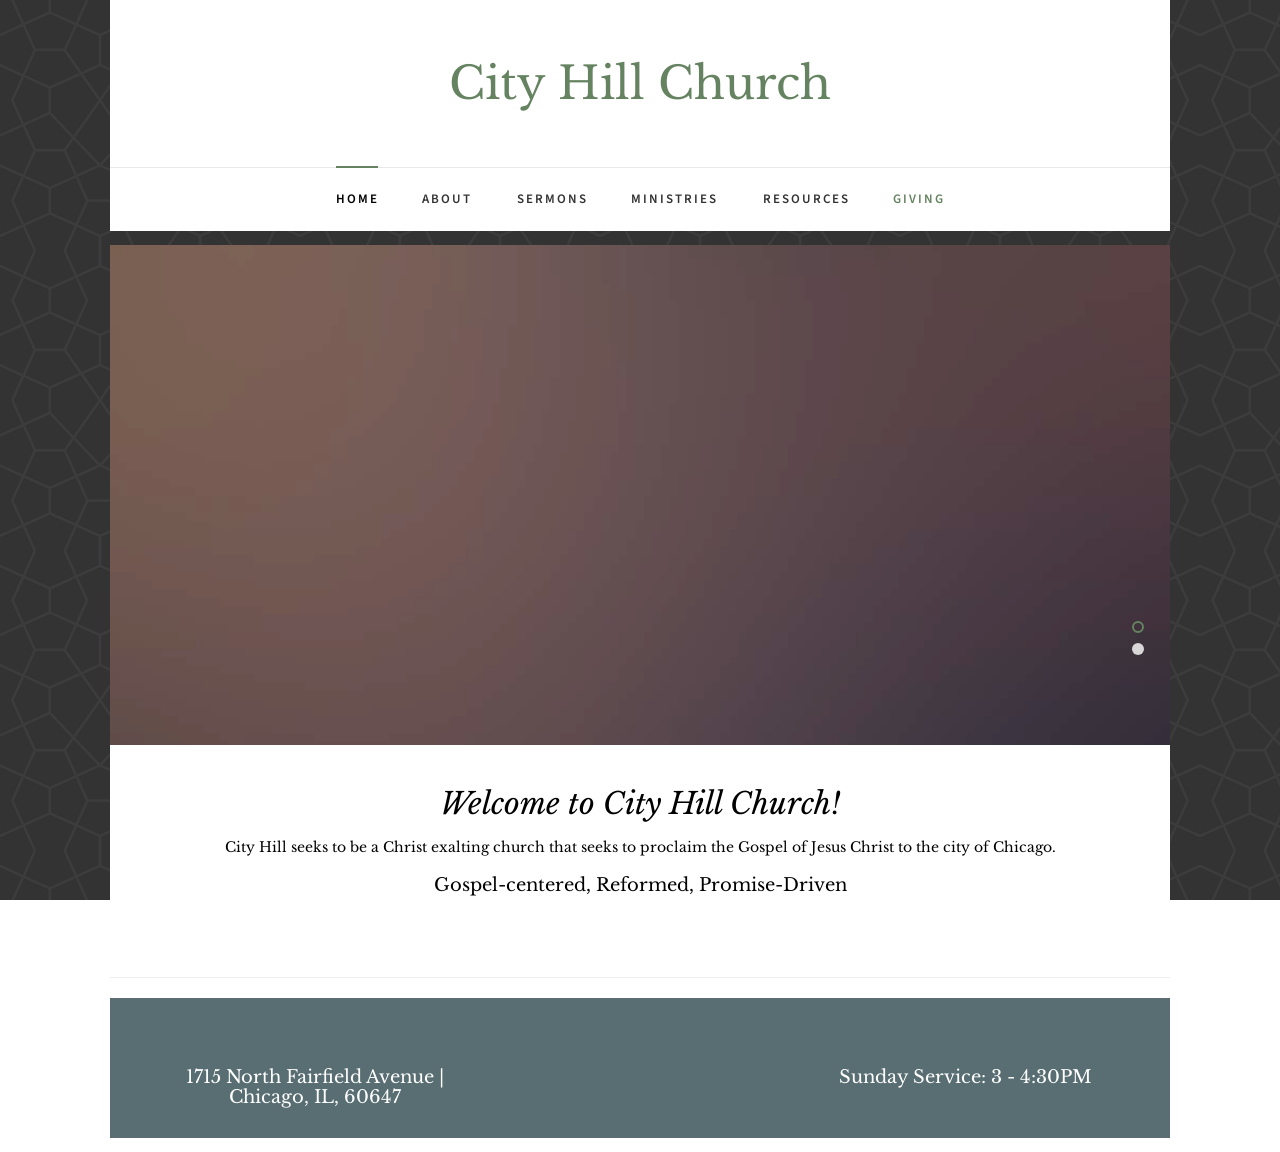
==== commit 58150002: "updating wording" ====
--- a/index.html
+++ b/index.html
@@ -149,7 +149,7 @@
 				<!-- <h2><a href="#">City Hill Church</a></h2> -->
 			</div>
 			<div class="col-md-4 text-center">
-				<h3>Sunday Sermon: 3 - 4:30PM</h3>
+				<h3>Sunday Service: 3 - 4:30PM</h3>
 			</div>
 			<!-- <div class="col-md-4 text-center">
 				<p>
